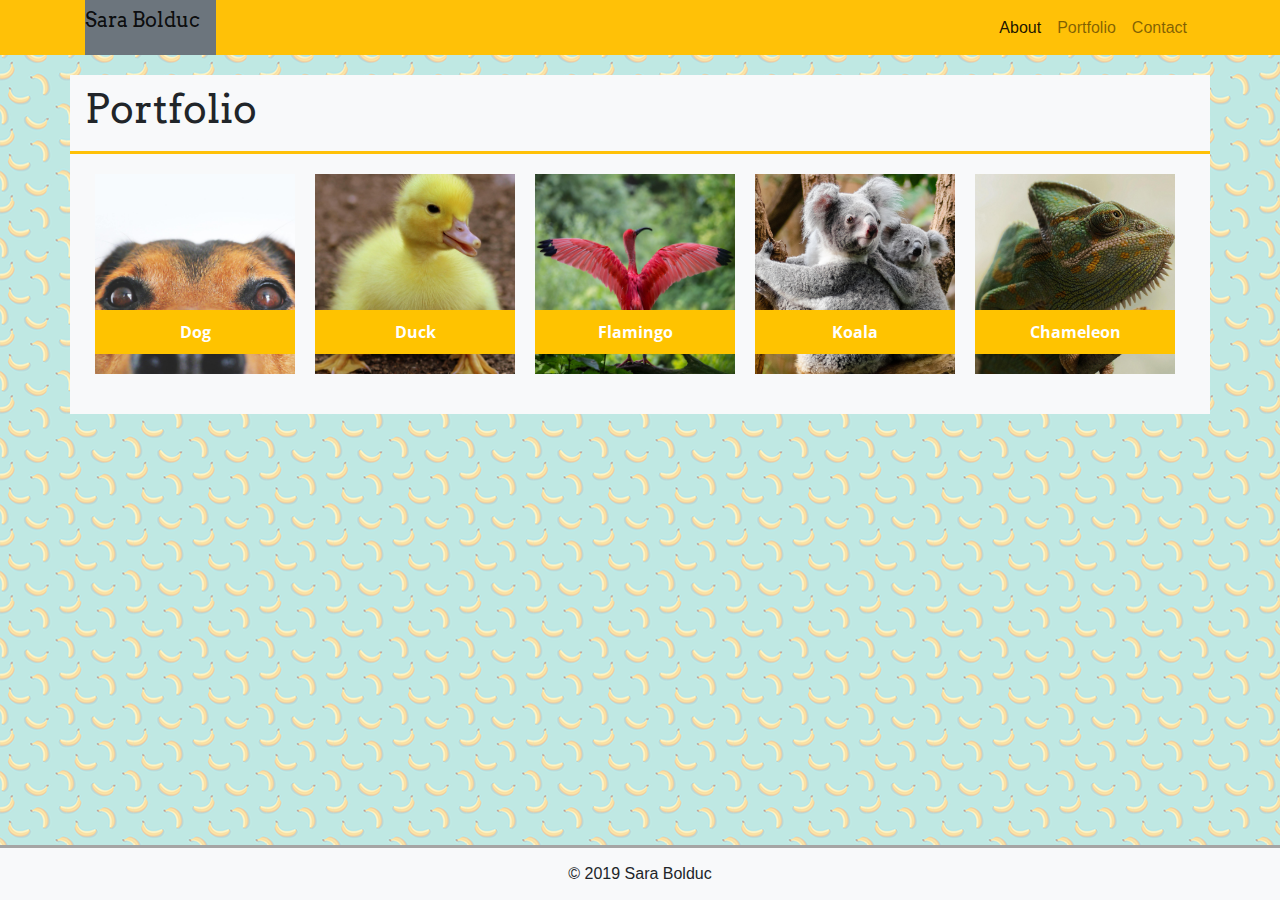
==== portfolio.html @ 4a234f5c "updates hw files - all pages complete, top_navbar needs better styling" ====
<!DOCTYPE html>
<!--[if lt IE 7]>      <html class="no-js lt-ie9 lt-ie8 lt-ie7"> <![endif]-->
<!--[if IE 7]>         <html class="no-js lt-ie9 lt-ie8"> <![endif]-->
<!--[if IE 8]>         <html class="no-js lt-ie9"> <![endif]-->
<!--[if gt IE 8]><!--> <html class="no-js"> <!--<![endif]-->
    <head>
        <meta charset="utf-8">
        <meta http-equiv="X-UA-Compatible" content="IE=edge">
        <title>Bootstrap: Portfolio</title>
        <meta name="description" content="">
        <meta name="viewport" content="width=device-width, initial-scale=1">
        <link rel="stylesheet" href="assets/css/reset.css">
        <link rel="stylesheet" href="assets/css/style.css">
        <link rel="stylesheet" href="https://stackpath.bootstrapcdn.com/bootstrap/4.3.1/css/bootstrap.min.css" integrity="sha384-ggOyR0iXCbMQv3Xipma34MD+dH/1fQ784/j6cY/iJTQUOhcWr7x9JvoRxT2MZw1T" crossorigin="anonymous">
        <link href="https://fonts.googleapis.com/css?family=Arvo|Open+Sans&display=swap" rel="stylesheet">
        <link rel="stylesheet" href="https://cdnjs.cloudflare.com/ajax/libs/font-awesome/4.7.0/css/font-awesome.min.css">
    </head>
    <body>
        <!--[if lt IE 7]>
            <p class="browsehappy">You are using an <strong>outdated</strong> browser. Please <a href="#">upgrade your browser</a> to improve your experience.</p>
        <![endif]-->
        
        <!-- Main Nav -->
      <nav class="navbar navbar-expand-lg navbar-light bg-warning">
            <div class="container">
              <div class="bg-secondary"><a class="navbar-brand" href="index.html">Sara Bolduc</a>
              <button class="navbar-toggler" type="button" data-toggle="collapse" data-target="#navbarNav" aria-controls="navbarNav" aria-expanded="false" aria-label="Toggle navigation">
                <span class="navbar-toggler-icon"></span>
              </button></div>
              <div class="collapse navbar-collapse" id="navbarNav">
                <ul class="navbar-nav ml-auto">
                  <li class="nav-item active">
                    <a class="nav-link" href="index.html">About <span class="sr-only">(current)</span></a>
                  </li>
                  <li class="nav-item">
                    <a class="nav-link" href="portfolio.html">Portfolio</a>
                  </li>
                  <li class="nav-item">
                    <a class="nav-link" href="contact.html">Contact</a>
                  </li>
                </ul>
              </div>
            </div>  
          </nav>
  
        <!-- Main Content -->
        <div class="container bg-light content">
            <div class="row">
                <div class="col-md-12 content-title">
                    <h1>Portfolio</h1>
                </div>
            </div>
            <div class="row">
                <div class="col-md-12 projects">
                    <div class="proj-img">
                        <img src="assets/img/dog.jpg" alt="dog">
                        <p class="proj-name">Dog</p>
                    </div>

                    <div class="proj-img">
                        <img src="assets/img/duckie.jpg" alt="duck">
                        <p class="proj-name">Duck</p>
                    </div>

                    <div class="proj-img">   
                        <img src="assets/img/flamingo.jpg" alt="flamingo">
                        <p class="proj-name">Flamingo</p>
                    </div>

                    <div class="proj-img">
                        <img src="assets/img/koala.jpg" alt="koala">
                        <p class="proj-name">Koala</p>
                    </div>

                    <div class="proj-img">
                        <img src="assets/img/chameleon.jpg" alt="chameleon">
                        <p class="proj-name">Chameleon</p>
                    </div>
                </div>
            </div>
        </div>

        <nav class="navbar fixed-bottom navbar-light bg-light justify-content-center">
            <span>&copy; 2019 Sara Bolduc</span>
        </nav>


        <script src="https://code.jquery.com/jquery-3.3.1.slim.min.js" integrity="sha384-q8i/X+965DzO0rT7abK41JStQIAqVgRVzpbzo5smXKp4YfRvH+8abtTE1Pi6jizo" crossorigin="anonymous"></script>
        <script src="https://cdnjs.cloudflare.com/ajax/libs/popper.js/1.14.7/umd/popper.min.js" integrity="sha384-UO2eT0CpHqdSJQ6hJty5KVphtPhzWj9WO1clHTMGa3JDZwrnQq4sF86dIHNDz0W1" crossorigin="anonymous"></script>
        <script src="https://stackpath.bootstrapcdn.com/bootstrap/4.3.1/js/bootstrap.min.js" integrity="sha384-JjSmVgyd0p3pXB1rRibZUAYoIIy6OrQ6VrjIEaFf/nJGzIxFDsf4x0xIM+B07jRM" crossorigin="anonymous"></script>
    </body>
</html>
---- assets/css/style.css ----
/* @font-face{
    font-family: 'Arvo', serif;
    src: url('../font/Arvo/Arvo-Regular.ttf');

    font-family: 'Open Sans', sans-serif;
    src: url('../font/Open_Sans/OpenSans-Regular.ttf');
} */

body{
    background: url("../img/bananas.png") repeat;
    /* text-align:left; */
}

.navbar, .bg-secondary{
    height:55px;
}

.navbar-brand{
    font-family: 'Arvo', serif;
}
.container{
    max-width: 960px;
    flex-wrap: wrap;
}
.content{
    margin: 20px 0px 100px 0px;
    padding-bottom: 20px;
}
.content-title{
    border-bottom:3px solid #ffc107;
    padding-bottom: 10px;
    margin: 10px 0px;

    font-family: 'Arvo', serif;
}
.rounded {
    margin: 0px 15px 5px 0px;
}

img{
    width: 200px;
    height: 200px;
}
.projects{
    display: flex;
    justify-content: flex-start;
    flex-flow: row wrap;
}
.proj-img{
    position: relative;
    margin: 10px 10px 20px 10px;
}
p{
    font-family: 'Open Sans', sans-serif;
}
.proj-name{
    position: absolute;
    bottom: 20px;
    margin: 0px;
    padding: 10px;
    width: 200px;
    
    background: #FFC300;
    color: white;
    font-weight: bold;
    text-align: center;
}

.social{
    display: block;
    margin: 10px auto;
}
.social a{
    margin: 0px 30px;
}
.social img{
    width: 32px;
    height: 32px;
}
.credit a{
    font-family: 'Open Sans', sans-serif;
    font-size: 12px;
}

.credit p{
    font-family: 'Open Sans', sans-serif;
    font-size: 12px;
}

.fixed-bottom{
    border-top: 3px solid #A5A5A4;
}
.footer{
    position: absolute;
    bottom: 0;
    width: 100%;
    height: 55px;
    line-height: 55px;
    font-size: 15px;
}
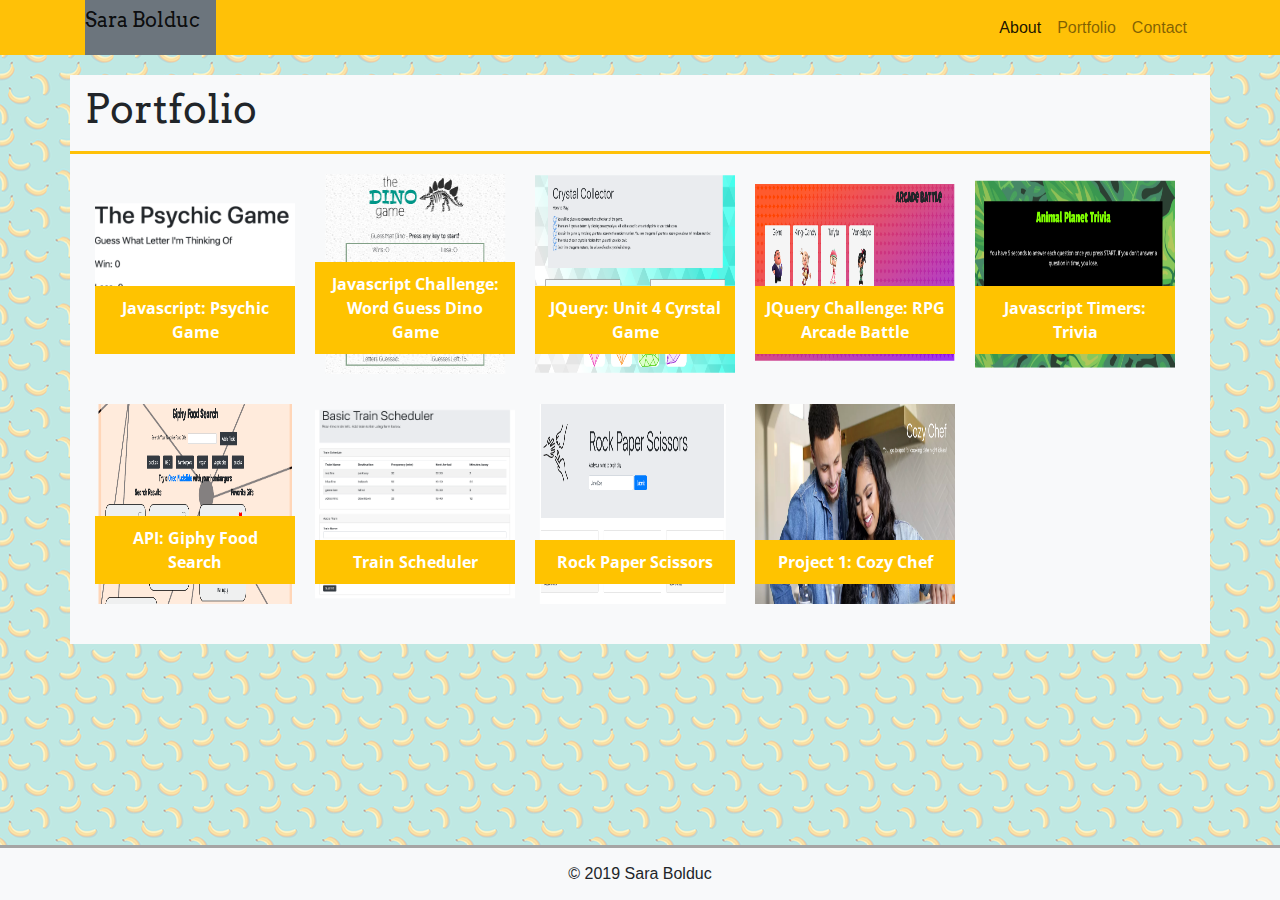
==== commit 5d672f5d: "updates portfolio with completed projects" ====
--- a/portfolio.html
+++ b/portfolio.html
@@ -30,10 +30,10 @@
               <div class="collapse navbar-collapse" id="navbarNav">
                 <ul class="navbar-nav ml-auto">
                   <li class="nav-item active">
-                    <a class="nav-link" href="index.html">About <span class="sr-only">(current)</span></a>
+                    <a class="nav-link" href="index.html">About</a>
                   </li>
                   <li class="nav-item">
-                    <a class="nav-link" href="portfolio.html">Portfolio</a>
+                    <a class="nav-link" href="portfolio.html">Portfolio<span class="sr-only">(current)</span></a>
                   </li>
                   <li class="nav-item">
                     <a class="nav-link" href="contact.html">Contact</a>
@@ -53,28 +53,66 @@
             <div class="row">
                 <div class="col-md-12 projects">
                     <div class="proj-img">
-                        <img src="assets/img/dog.jpg" alt="dog">
-                        <p class="proj-name">Dog</p>
+                        <a href="https://sabomade.github.io/Psychic-Game/" target="_blank">
+                        <img src="assets/img/psychic-game2.png" alt="Psychic Game">
+                        <p class="proj-name">Javascript: Psychic Game</p>
+                        </a>
                     </div>
 
                     <div class="proj-img">
-                        <img src="assets/img/duckie.jpg" alt="duck">
-                        <p class="proj-name">Duck</p>
+                        <a href="https://sabomade.github.io/Word-Guess-Game/" target="_blank">
+                        <img src="assets/img/word-guess2.png" alt="Word Guess Dino Game">
+                        <p class="proj-name">Javascript Challenge: Word Guess Dino Game</p>
+                        </a>
                     </div>
 
-                    <div class="proj-img">   
-                        <img src="assets/img/flamingo.jpg" alt="flamingo">
-                        <p class="proj-name">Flamingo</p>
+                    <div class="proj-img"> 
+                        <a href="https://sabomade.github.io/unit-4-game/" target="_blank">  
+                        <img src="assets/img/crystal-collector.png" alt="Unit 4 Crystal Game">
+                        <p class="proj-name">JQuery: Unit 4 Cyrstal Game</p>
+                        </a>
                     </div>
 
                     <div class="proj-img">
-                        <img src="assets/img/koala.jpg" alt="koala">
-                        <p class="proj-name">Koala</p>
+                        <a href="https://sabomade.github.io/RPG-Game/" target="_blank">
+                        <img src="assets/img/arcade-battle.png" alt="RPG Arcade Battle">
+                        <p class="proj-name">JQuery Challenge: RPG Arcade Battle</p>
+                        </a>
                     </div>
 
                     <div class="proj-img">
-                        <img src="assets/img/chameleon.jpg" alt="chameleon">
-                        <p class="proj-name">Chameleon</p>
+                        <a href="https://sabomade.github.io/TriviaGame/" target="_blank">
+                        <img src="assets/img/trivia.png" alt="Trivia">
+                        <p class="proj-name">Javascript Timers: Trivia</p>
+                        </a>
+                    </div>
+
+                    <div class="proj-img">
+                        <a href="https://sabomade.github.io/GIPHY-API/" target="_blank">
+                        <img src="assets/img/gify.png" alt="Giftastic">
+                        <p class="proj-name">API: Giphy Food Search</p>
+                        </a>
+                    </div>
+
+                    <div class="proj-img">
+                        <a href="https://sabomade.github.io/train-scheduler-basic/" target="_blank">
+                        <img src="assets/img/train.png" alt="Train Scheduler">
+                        <p class="proj-name">Train Scheduler</p>
+                        </a>
+                    </div>
+
+                    <div class="proj-img">
+                        <a href="https://sabomade.github.io/Rock-Paper-Scissor/" target="_blank">
+                        <img src="assets/img/rps-game.png" alt="Rock Paper Scissors">
+                        <p class="proj-name">Rock Paper Scissors</p>
+                        </a>
+                    </div>
+
+                    <div class="proj-img">
+                        <a href="https://llamadizzle.github.io/Project-1/" target="_blank">
+                        <img src="assets/img/cozyChef.png" alt="Project 1: Cozy Chef">
+                        <p class="proj-name">Project 1: Cozy Chef</p>
+                        </a>
                     </div>
                 </div>
             </div>
--- a/assets/css/style.css
+++ b/assets/css/style.css
@@ -21,6 +21,10 @@
 .container{
     max-width: 960px;
     flex-wrap: wrap;
+}
+.navRow{
+    width: 100%;
+    margin: 0;
 }
 .content{
     margin: 20px 0px 100px 0px;
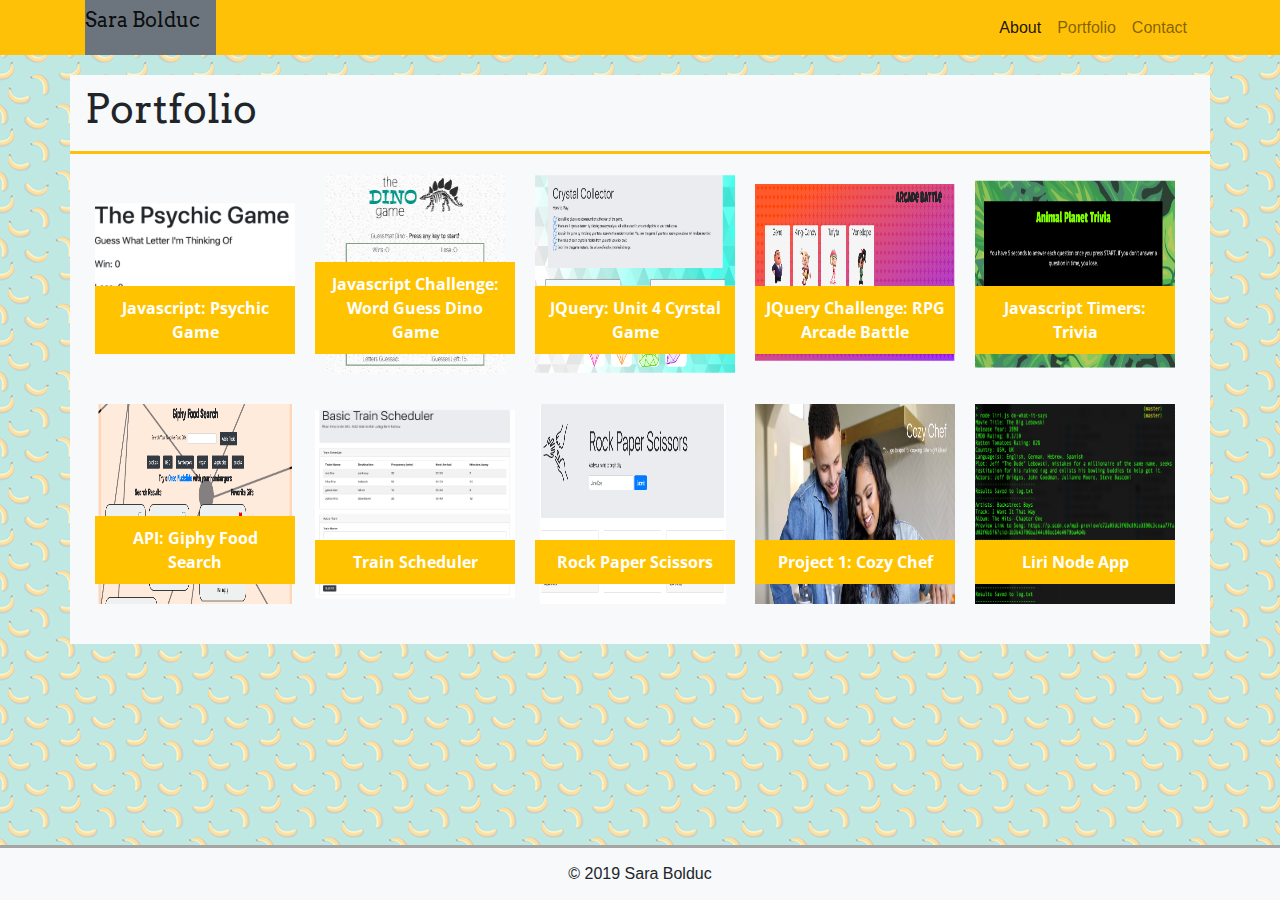
==== commit d0f4a4a5: "updates portfoloi.html w/liri node app" ====
--- a/portfolio.html
+++ b/portfolio.html
@@ -114,6 +114,13 @@
                         <p class="proj-name">Project 1: Cozy Chef</p>
                         </a>
                     </div>
+
+                    <div class="proj-img">
+                        <a href="https://github.com/sabomade/liri-node-app" target="_blank">
+                        <img src="assets/img/liri-node-app.png" alt="Liri Node App">
+                        <p class="proj-name">Liri Node App</p>
+                        </a>
+                    </div>
                 </div>
             </div>
         </div>
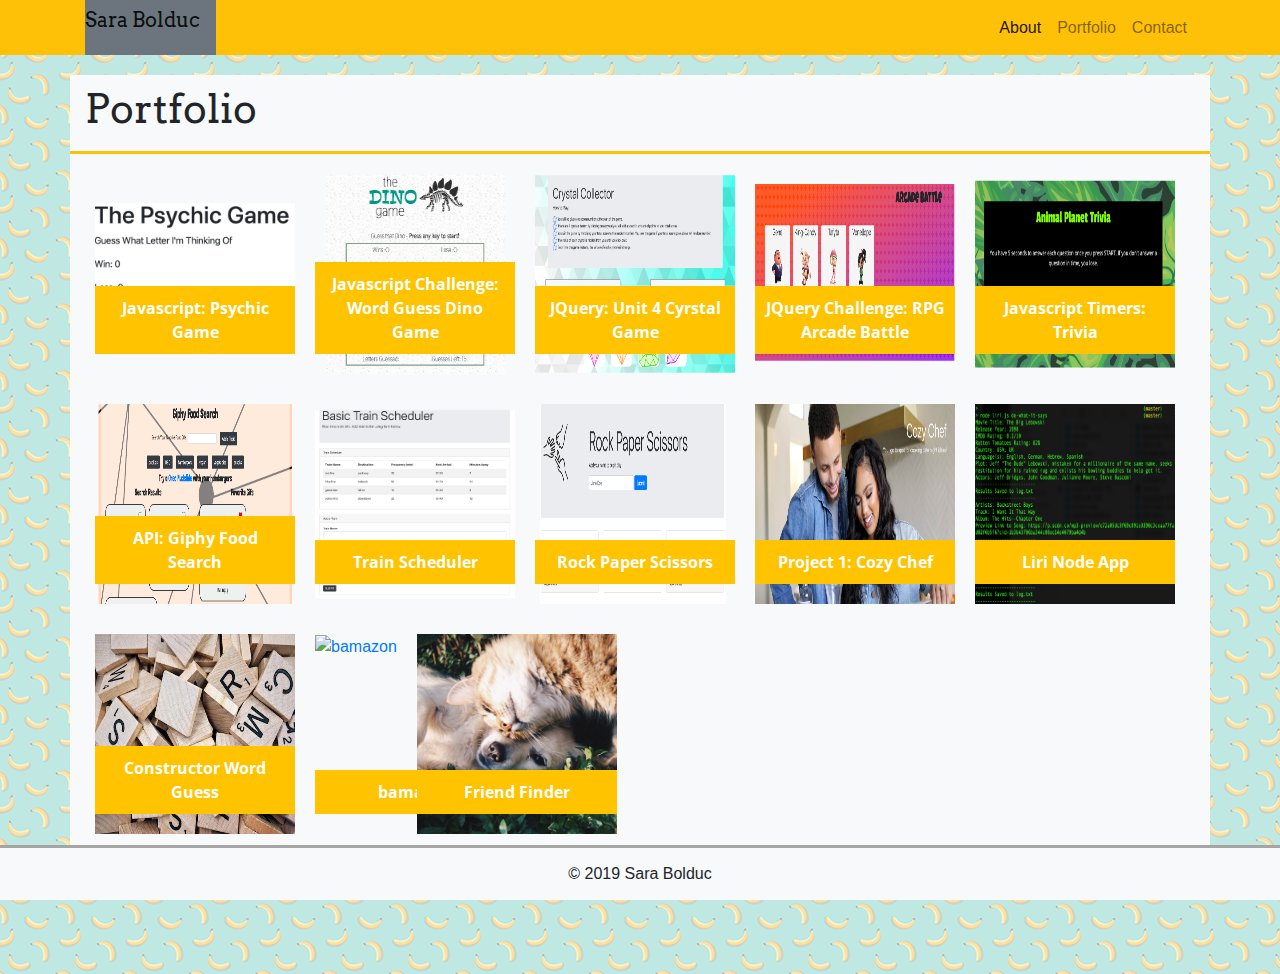
==== commit 47d36116: "adds constructor, bamazon, and friendFinder project links" ====
--- a/portfolio.html
+++ b/portfolio.html
@@ -121,6 +121,27 @@
                         <p class="proj-name">Liri Node App</p>
                         </a>
                     </div>
+
+                    <div class="proj-img">
+                        <a href="https://github.com/sabomade/constructors-word-guess" target="_blank">
+                        <img src="assets/img/words.jpg" alt="Constructor Word Guess">
+                        <p class="proj-name">Constructor Word Guess</p>
+                        </a>
+                    </div>
+
+                    <div class="proj-img">
+                        <a href="https://github.com/sabomade/bamazon" target="_blank">
+                        <img src="assets/img/bamazonManager.gif" alt="bamazon">
+                        <p class="proj-name">bamazon</p>
+                        </a>
+                    </div>
+
+                    <div class="proj-img">
+                        <a href="https://github.com/sabomade/friendFinder" target="_blank">
+                        <img src="assets/img/friends.jpg" alt="friend finder">
+                        <p class="proj-name">Friend Finder</p>
+                        </a>
+                    </div>
                 </div>
             </div>
         </div>
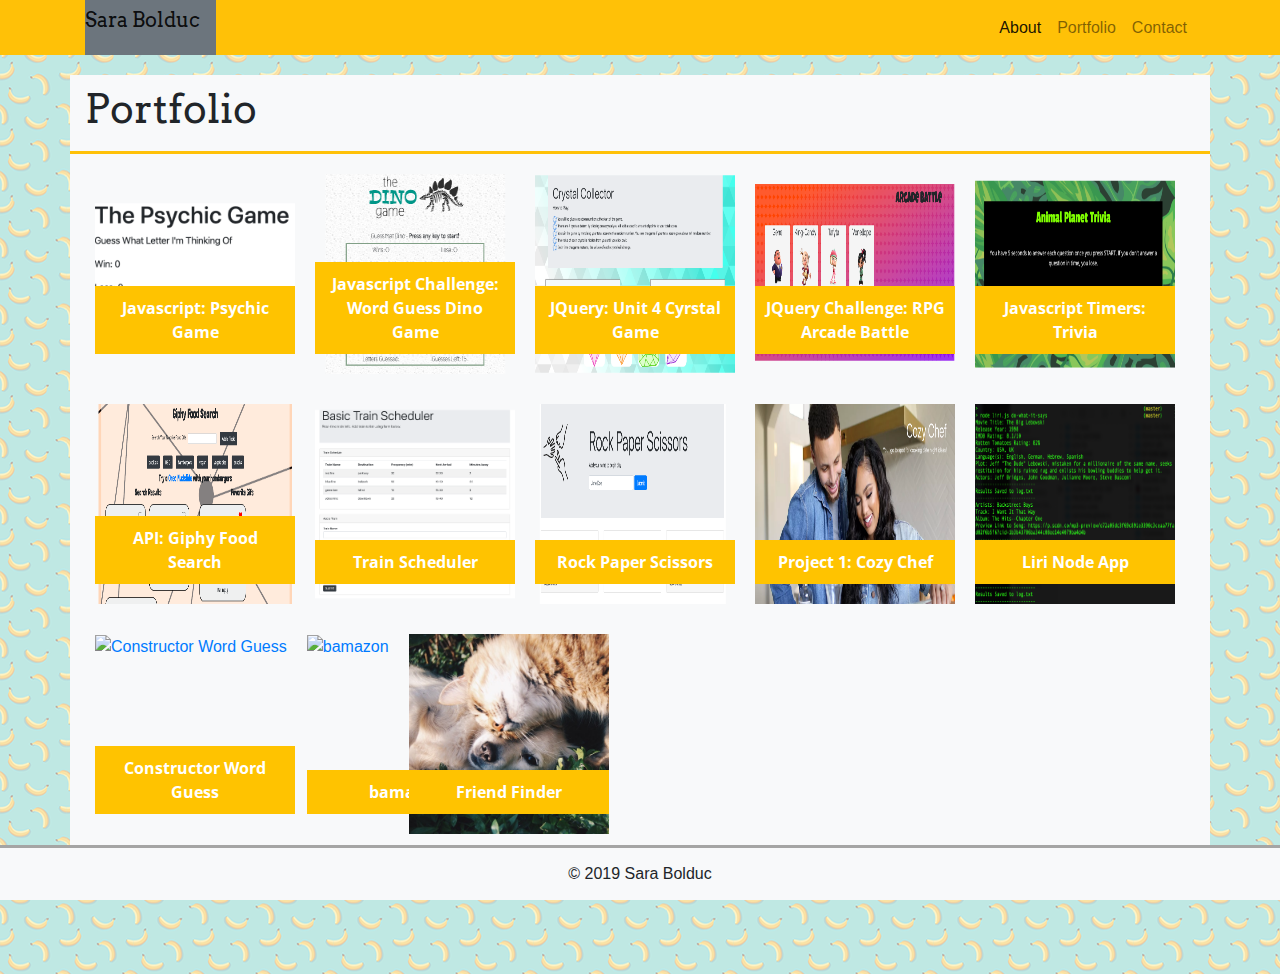
==== commit 9e2a7184: "updates constructor word guess photo" ====
--- a/portfolio.html
+++ b/portfolio.html
@@ -124,7 +124,7 @@
 
                     <div class="proj-img">
                         <a href="https://github.com/sabomade/constructors-word-guess" target="_blank">
-                        <img src="assets/img/words.jpg" alt="Constructor Word Guess">
+                        <img src="assets/img/constructor_demo.gif" alt="Constructor Word Guess">
                         <p class="proj-name">Constructor Word Guess</p>
                         </a>
                     </div>
